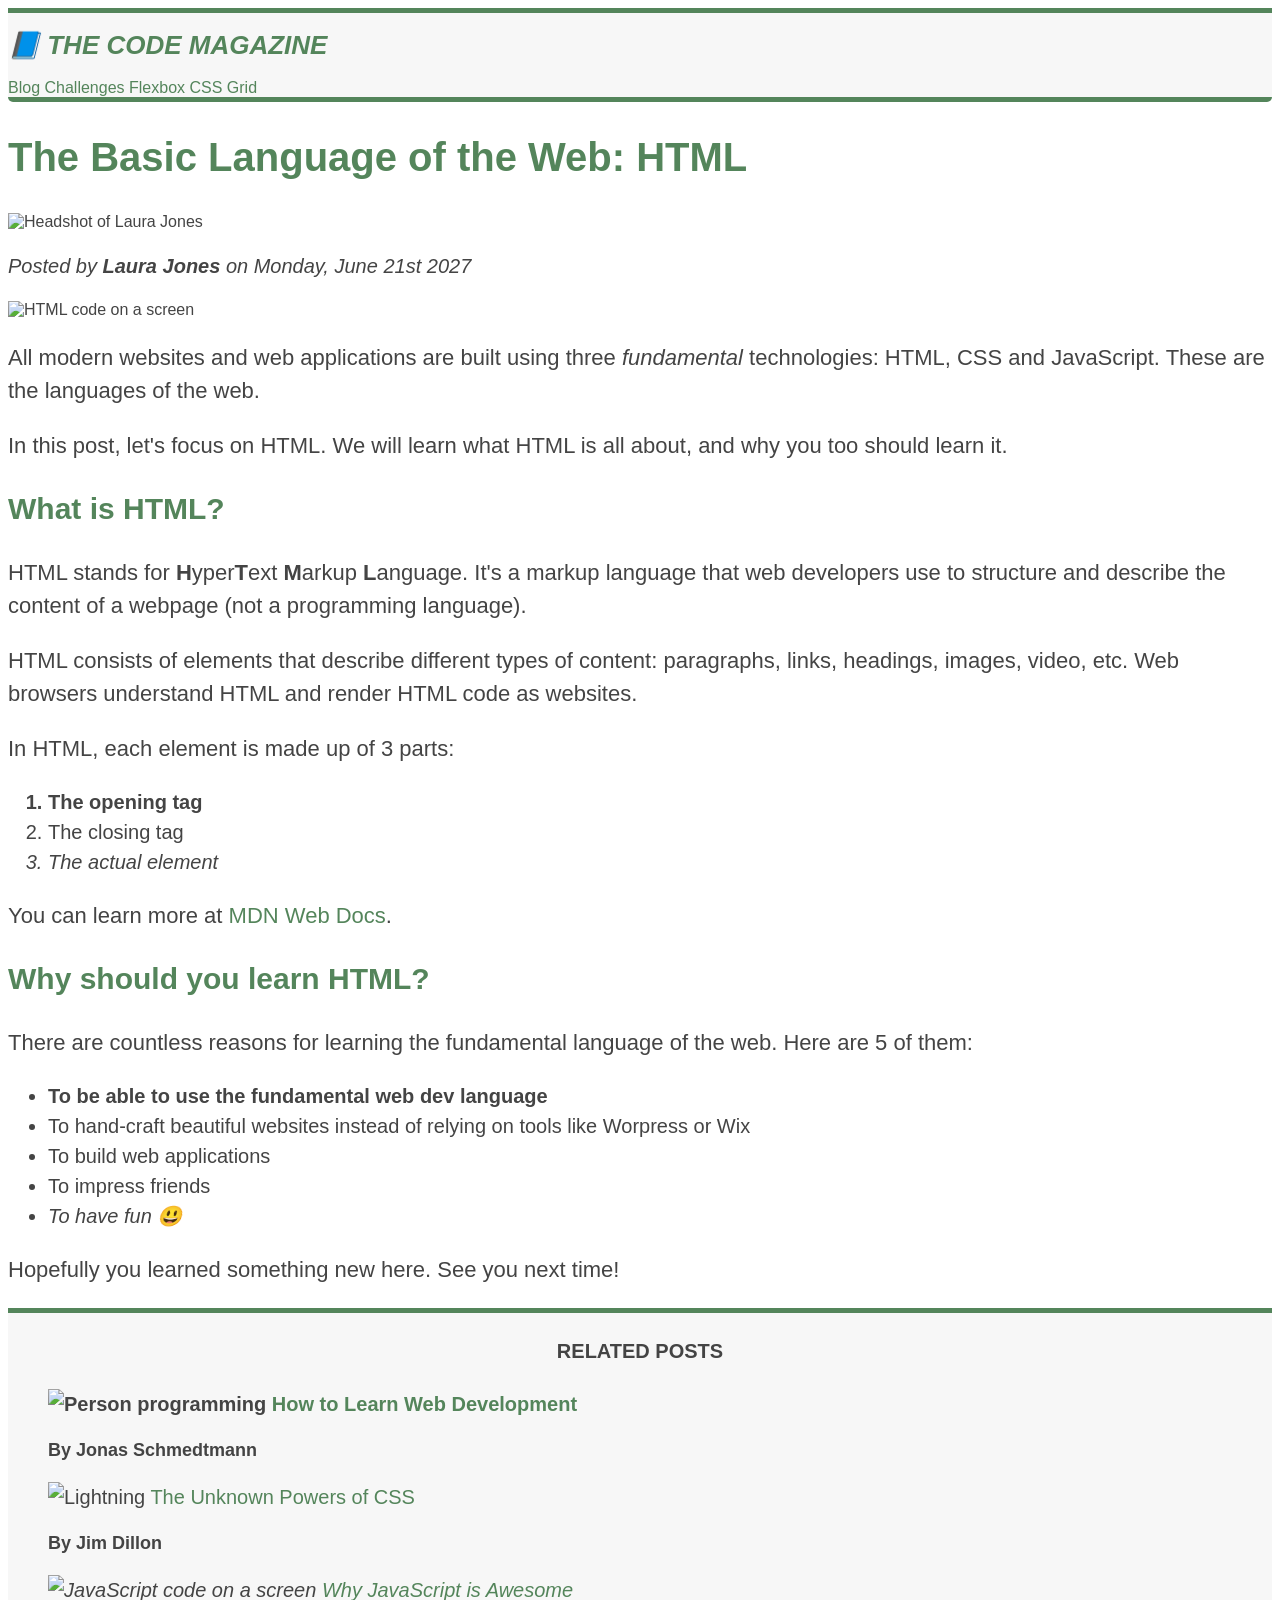
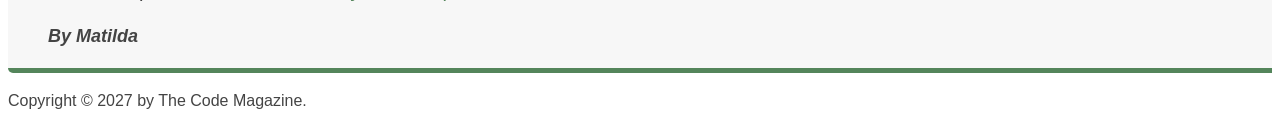
==== starter/03-CSS-Fundamentals/index.html @ 9d1209e0 "up to challenge 1 of css" ====
<!doctype html>
<html lang="en">
  <head>
    <meta charset="UTF-8" />
    <title>The Basic Language of the Web: HTML</title>
    <link rel="stylesheet" href="style.css" />
  </head>

  <body>
    <!--
    <h1>The Basic Language of the Web: HTML</h1>
    <h2>The Basic Language of the Web: HTML</h2>
    <h3>The Basic Language of the Web: HTML</h3>
    <h4>The Basic Language of the Web: HTML</h4>
    <h5>The Basic Language of the Web: HTML</h5>
    <h6>The Basic Language of the Web: HTML</h6>
    -->

    <header class="main-header">
      <h1>📘 The Code Magazine</h1>

      <nav>
        <a href="blog.html">Blog</a>
        <a href="#">Challenges</a>
        <a href="#">Flexbox</a>
        <a href="#">CSS Grid</a>
      </nav>
    </header>

    <article>
      <header>
        <h2>The Basic Language of the Web: HTML</h2>

        <img
          src="img/laura-jones.jpg"
          alt="Headshot of Laura Jones"
          height="50"
          width="50"
        />

        <p id="Author">Posted by <strong>Laura Jones</strong> on Monday, June 21st 2027</p>

        <img
          src="img/post-img.jpg"
          alt="HTML code on a screen"
          width="500"
          height="200"
        />
      </header>

      <p>
        All modern websites and web applications are built using three
        <em>fundamental</em>
        technologies: HTML, CSS and JavaScript. These are the languages of the
        web.
      </p>

      <p>
        In this post, let's focus on HTML. We will learn what HTML is all about,
        and why you too should learn it.
      </p>

      <h3>What is HTML?</h3>
      <p>
        HTML stands for <strong>H</strong>yper<strong>T</strong>ext
        <strong>M</strong>arkup <strong>L</strong>anguage. It's a markup
        language that web developers use to structure and describe the content
        of a webpage (not a programming language).
      </p>
      <p>
        HTML consists of elements that describe different types of content:
        paragraphs, links, headings, images, video, etc. Web browsers understand
        HTML and render HTML code as websites.
      </p>
      <p>In HTML, each element is made up of 3 parts:</p>

      <ol>
        <li class="first-element-list">The opening tag</li>
        <li>The closing tag</li>
        <li>The actual element</li>
      </ol>

      <p>
        You can learn more at
        <a
          href="https://developer.mozilla.org/en-US/docs/Web/HTML"
          target="_blank"
          >MDN Web Docs</a
        >.
      </p>

      <h3>Why should you learn HTML?</h3>

      <p>
        There are countless reasons for learning the fundamental language of the
        web. Here are 5 of them:
      </p>

      <ul>
        <li class="first-element-list">To be able to use the fundamental web dev language</li>
        <li>
          To hand-craft beautiful websites instead of relying on tools like
          Worpress or Wix
        </li>
        <li>To build web applications</li>
        <li>To impress friends</li>
        <li>To have fun 😃</li>
      </ul>

      <p>Hopefully you learned something new here. See you next time!</p>
    </article>

    <aside>
      <h4>Related posts</h4>

      <ul class="related-posts-list">
        <li>
          <img
            src="img/related-1.jpg"
            alt="Person programming"
            width="75"
            width="75"
          />
          <a href="#">How to Learn Web Development</a>
          <p class="related-author">By Jonas Schmedtmann</p>
        </li>
        <li>
          <img src="img/related-2.jpg" alt="Lightning" width="75" heigth="75" />
          <a href="#">The Unknown Powers of CSS</a>
          <p class="related-author">By Jim Dillon</p>
        </li>
        <li>
          <img
            src="img/related-3.jpg"
            alt="JavaScript code on a screen"
            width="75"
            height="75"
          />
          <a href="#">Why JavaScript is Awesome</a>
          <p class="related-author">By Matilda</p>
        </li>
      </ul>
    </aside>

    <footer><p id="Copyright">Copyright &copy; 2027 by The Code Magazine.</p></footer>
  </body>
</html>
---- starter/03-CSS-Fundamentals/style.css ----
body {
  font-family: Helvetica, Arial, sans-serif;
  color: #444;
}

h1,
h2,
h3 {
  color: #54855b;
}

h1 {
  font-size: 26px;
  text-transform: uppercase;
  font-style: italic;
}

h2 {
  font-size: 40px;
}

h3 {
  font-size: 30px;
}

h4 {
  font-size: 20px;
  text-transform: uppercase;
  text-align: center;
}

p {
  font-size: 22px;
  line-height: 1.5;
}

li {
  font-size: 20px;
  line-height: 1.5;
}

/*
footer p {
  font-size: 15px;
}
*/

/*
article header p {
  font-style: italic;
}
*/

#Copyright {
  font-size: 16px;
}

#Author {
  font-style: italic;
  font-size: 20px;
}

.related-author {
  font-size: 18px;
  font-weight: bold;
}

.related-posts-list {
  list-style: none;
}

.main-header {
  background-color: #f7f7f7;
  border-top: 5px solid #54855b;
  border-bottom: 5px solid #54855b;
  border-bottom-left-radius: 5px;
  border-bottom-right-radius: 5px;
}

aside {
  background-color: #f7f7f7;
  border-top: 5px solid #54855b;
  border-bottom: 5px solid #54855b;
  border-bottom-left-radius: 5px;
}

/*.first-element-list {
  font-weight: bold;
}*/

li:first-child {
  font-weight: bold;
}

li:last-child {
  font-style: italic;
}

li:nth-child(even) {
  /* color: red;*/
}

/*This don't work:*/
article p:first-child {
  color: red;
}

/*Styling hiperlinks*/
a:link {
  color: #54855b;
  text-decoration: none;
}

a:visited {
  color: #54855b;
}

a:hover {
  color: orangered;
  font-weight: bold;
  text-decoration: underline orangered;
}

a:active {
  background-color: black;
  font-style: italic;
}


/*LVHA*/
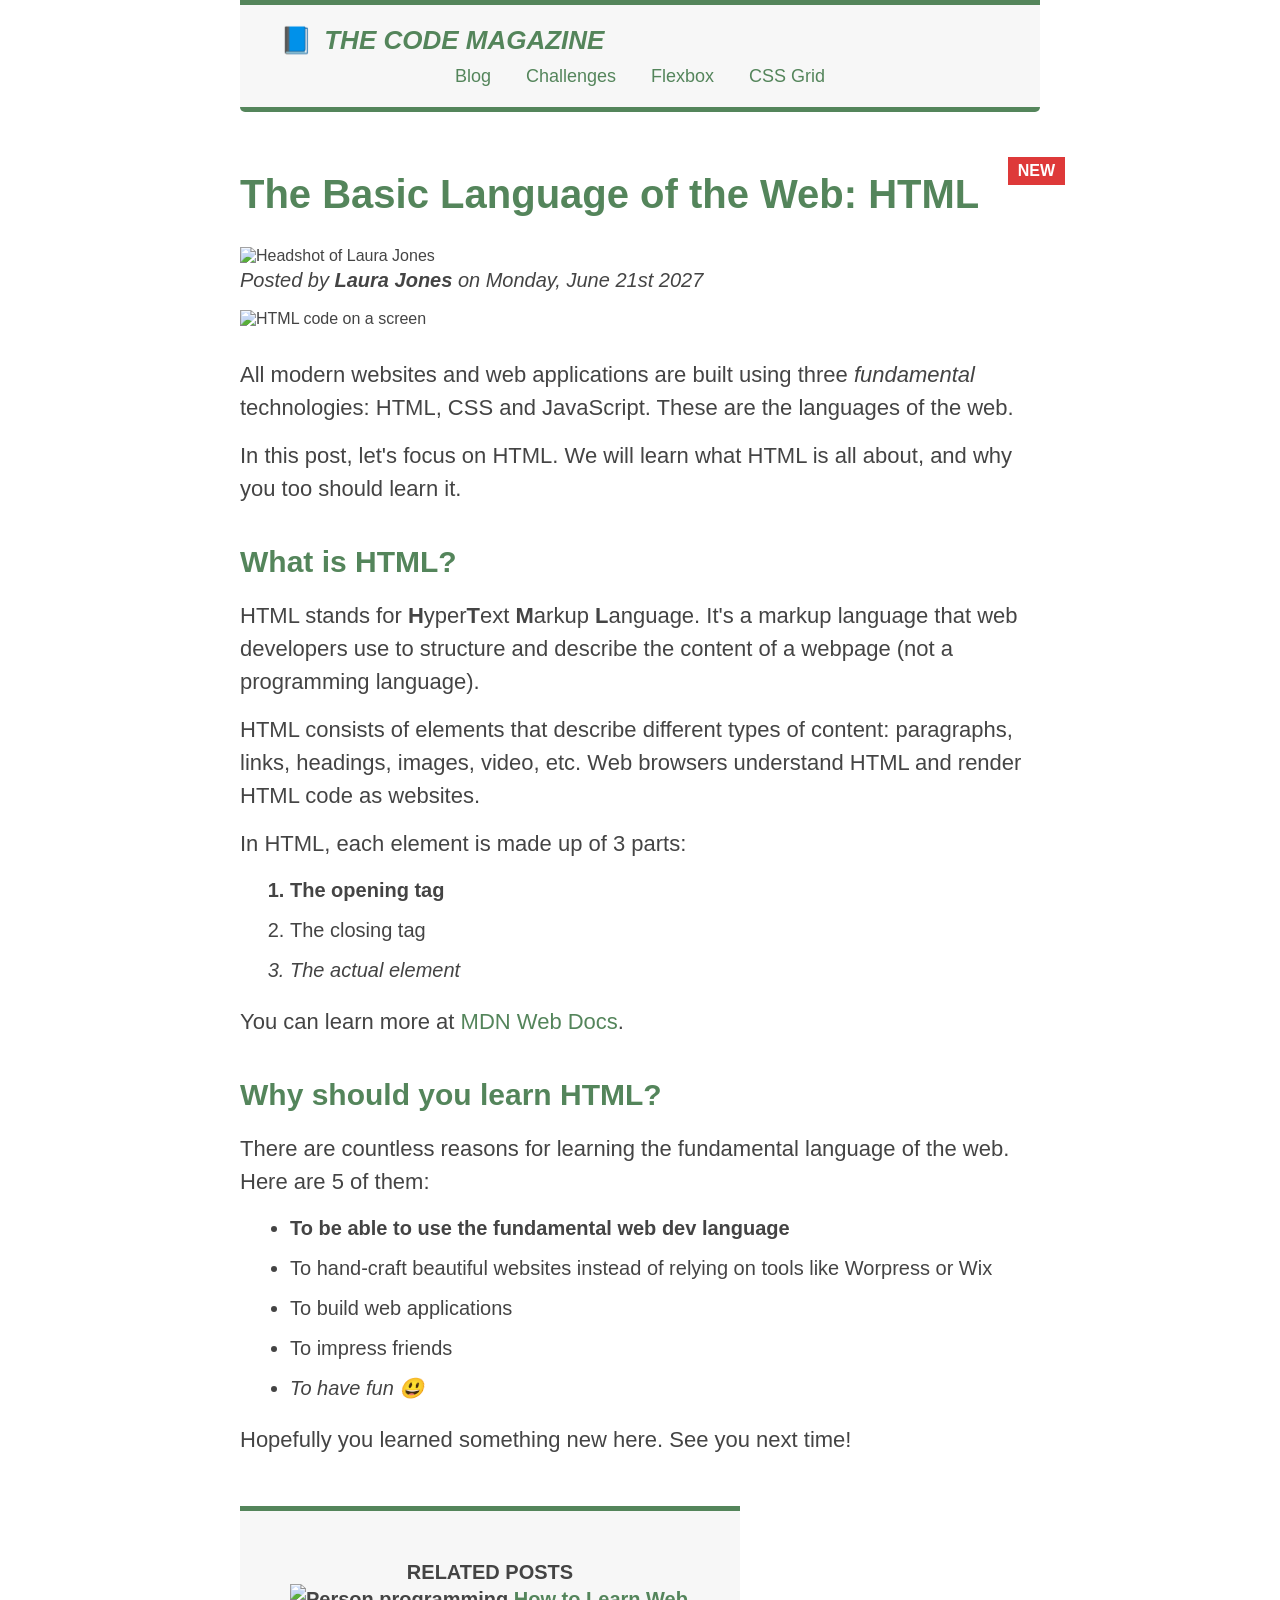
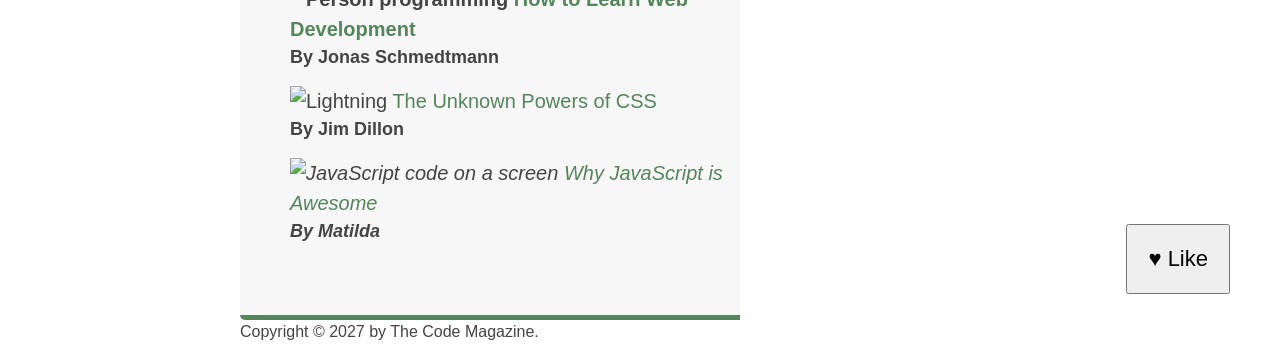
==== commit 24e5adef: "css module completed" ====
--- a/starter/03-CSS-Fundamentals/index.html
+++ b/starter/03-CSS-Fundamentals/index.html
@@ -16,132 +16,149 @@
     <h6>The Basic Language of the Web: HTML</h6>
     -->
 
-    <header class="main-header">
-      <h1>📘 The Code Magazine</h1>
+    <div class="container">
+      <header class="main-header">
+        <h1 class="main-title">📘 The Code Magazine</h1>
 
-      <nav>
-        <a href="blog.html">Blog</a>
-        <a href="#">Challenges</a>
-        <a href="#">Flexbox</a>
-        <a href="#">CSS Grid</a>
-      </nav>
-    </header>
-
-    <article>
-      <header>
-        <h2>The Basic Language of the Web: HTML</h2>
-
-        <img
-          src="img/laura-jones.jpg"
-          alt="Headshot of Laura Jones"
-          height="50"
-          width="50"
-        />
-
-        <p id="Author">Posted by <strong>Laura Jones</strong> on Monday, June 21st 2027</p>
-
-        <img
-          src="img/post-img.jpg"
-          alt="HTML code on a screen"
-          width="500"
-          height="200"
-        />
+        <nav>
+          <a href="blog.html">Blog</a>
+          <a href="#">Challenges</a>
+          <a href="#">Flexbox</a>
+          <a href="#">CSS Grid</a>
+        </nav>
       </header>
 
-      <p>
-        All modern websites and web applications are built using three
-        <em>fundamental</em>
-        technologies: HTML, CSS and JavaScript. These are the languages of the
-        web.
-      </p>
+      <article>
+        <header class="post-header">
+          <h2>The Basic Language of the Web: HTML</h2>
 
-      <p>
-        In this post, let's focus on HTML. We will learn what HTML is all about,
-        and why you too should learn it.
-      </p>
+          <img
+            src="img/laura-jones.jpg"
+            alt="Headshot of Laura Jones"
+            height="50"
+            width="50"
+          />
 
-      <h3>What is HTML?</h3>
-      <p>
-        HTML stands for <strong>H</strong>yper<strong>T</strong>ext
-        <strong>M</strong>arkup <strong>L</strong>anguage. It's a markup
-        language that web developers use to structure and describe the content
-        of a webpage (not a programming language).
-      </p>
-      <p>
-        HTML consists of elements that describe different types of content:
-        paragraphs, links, headings, images, video, etc. Web browsers understand
-        HTML and render HTML code as websites.
-      </p>
-      <p>In HTML, each element is made up of 3 parts:</p>
+          <p id="Author">
+            Posted by <strong>Laura Jones</strong> on Monday, June 21st 2027
+          </p>
 
-      <ol>
-        <li class="first-element-list">The opening tag</li>
-        <li>The closing tag</li>
-        <li>The actual element</li>
-      </ol>
+          <img
+            class="post-image"
+            src="img/post-img.jpg"
+            alt="HTML code on a screen"
+            width="500"
+            height="200"
+          />
 
-      <p>
-        You can learn more at
-        <a
-          href="https://developer.mozilla.org/en-US/docs/Web/HTML"
-          target="_blank"
-          >MDN Web Docs</a
-        >.
-      </p>
+          <button class="like-buttom">♥️ Like</button>
+        </header>
 
-      <h3>Why should you learn HTML?</h3>
+        <p>
+          All modern websites and web applications are built using three
+          <em>fundamental</em>
+          technologies: HTML, CSS and JavaScript. These are the languages of the
+          web.
+        </p>
 
-      <p>
-        There are countless reasons for learning the fundamental language of the
-        web. Here are 5 of them:
-      </p>
+        <p>
+          In this post, let's focus on HTML. We will learn what HTML is all
+          about, and why you too should learn it.
+        </p>
 
-      <ul>
-        <li class="first-element-list">To be able to use the fundamental web dev language</li>
-        <li>
-          To hand-craft beautiful websites instead of relying on tools like
-          Worpress or Wix
-        </li>
-        <li>To build web applications</li>
-        <li>To impress friends</li>
-        <li>To have fun 😃</li>
-      </ul>
+        <h3>What is HTML?</h3>
+        <p>
+          HTML stands for <strong>H</strong>yper<strong>T</strong>ext
+          <strong>M</strong>arkup <strong>L</strong>anguage. It's a markup
+          language that web developers use to structure and describe the content
+          of a webpage (not a programming language).
+        </p>
+        <p>
+          HTML consists of elements that describe different types of content:
+          paragraphs, links, headings, images, video, etc. Web browsers
+          understand HTML and render HTML code as websites.
+        </p>
+        <p>In HTML, each element is made up of 3 parts:</p>
 
-      <p>Hopefully you learned something new here. See you next time!</p>
-    </article>
+        <ol>
+          <li class="first-element-list">The opening tag</li>
+          <li>The closing tag</li>
+          <li>The actual element</li>
+        </ol>
 
-    <aside>
-      <h4>Related posts</h4>
+        <p>
+          You can learn more at
+          <a
+            href="https://developer.mozilla.org/en-US/docs/Web/HTML"
+            target="_blank"
+            >MDN Web Docs</a
+          >.
+        </p>
 
-      <ul class="related-posts-list">
-        <li>
-          <img
-            src="img/related-1.jpg"
-            alt="Person programming"
-            width="75"
-            width="75"
-          />
-          <a href="#">How to Learn Web Development</a>
-          <p class="related-author">By Jonas Schmedtmann</p>
-        </li>
-        <li>
-          <img src="img/related-2.jpg" alt="Lightning" width="75" heigth="75" />
-          <a href="#">The Unknown Powers of CSS</a>
-          <p class="related-author">By Jim Dillon</p>
-        </li>
-        <li>
-          <img
-            src="img/related-3.jpg"
-            alt="JavaScript code on a screen"
-            width="75"
-            height="75"
-          />
-          <a href="#">Why JavaScript is Awesome</a>
-          <p class="related-author">By Matilda</p>
-        </li>
-      </ul>
-    </aside>
+        <h3>Why should you learn HTML?</h3>
 
-    <footer><p id="Copyright">Copyright &copy; 2027 by The Code Magazine.</p></footer>
+        <p>
+          There are countless reasons for learning the fundamental language of
+          the web. Here are 5 of them:
+        </p>
+
+        <ul>
+          <li class="first-element-list">
+            To be able to use the fundamental web dev language
+          </li>
+          <li>
+            To hand-craft beautiful websites instead of relying on tools like
+            Worpress or Wix
+          </li>
+          <li>To build web applications</li>
+          <li>To impress friends</li>
+          <li>To have fun 😃</li>
+        </ul>
+
+        <p>Hopefully you learned something new here. See you next time!</p>
+      </article>
+
+      <aside>
+        <h4>Related posts</h4>
+
+        <ul class="related-posts-list">
+          <li>
+            <img
+              src="img/related-1.jpg"
+              alt="Person programming"
+              width="75"
+              width="75"
+            />
+            <a href="#">How to Learn Web Development</a>
+            <p class="related-author">By Jonas Schmedtmann</p>
+          </li>
+          <li>
+            <img
+              src="img/related-2.jpg"
+              alt="Lightning"
+              width="75"
+              heigth="75"
+            />
+            <a href="#">The Unknown Powers of CSS</a>
+            <p class="related-author">By Jim Dillon</p>
+          </li>
+          <li>
+            <img
+              src="img/related-3.jpg"
+              alt="JavaScript code on a screen"
+              width="75"
+              height="75"
+            />
+            <a href="#">Why JavaScript is Awesome</a>
+            <p class="related-author">By Matilda</p>
+          </li>
+        </ul>
+      </aside>
+
+      <footer>
+        <p id="Copyright">Copyright &copy; 2027 by The Code Magazine.</p>
+      </footer>
+    </div>
+    <!--container-->
   </body>
 </html>
--- a/starter/03-CSS-Fundamentals/style.css
+++ b/starter/03-CSS-Fundamentals/style.css
@@ -1,6 +1,32 @@
+* {
+  margin: 0;
+  padding: 0;
+}
+
 body {
   font-family: Helvetica, Arial, sans-serif;
   color: #444;
+  position: relative;
+}
+
+.container {
+  width: 800px;
+  margin: 0 auto;
+}
+
+nav {
+  font-size: 18px;
+  text-align: center;
+}
+
+nav a:link {
+  margin-right: 30px;
+  margin-top: 10px;
+  display: inline-block;
+}
+
+nav a:link:last-child {
+  margin-right: 0;
 }
 
 h1,
@@ -15,58 +41,28 @@
   font-style: italic;
 }
 
+h1::first-letter {
+  font-style: normal;
+  margin-right: 5px;
+}
+
 h2 {
   font-size: 40px;
-}
-
-h3 {
-  font-size: 30px;
-}
-
-h4 {
-  font-size: 20px;
-  text-transform: uppercase;
-  text-align: center;
-}
-
-p {
-  font-size: 22px;
-  line-height: 1.5;
-}
-
-li {
-  font-size: 20px;
-  line-height: 1.5;
-}
-
-/*
-footer p {
-  font-size: 15px;
-}
-*/
-
-/*
-article header p {
-  font-style: italic;
-}
-*/
-
-#Copyright {
+  margin-bottom: 30px;
+  position: relative;
+}
+
+h2::after {
+  content: "NEW";
+  color: white;
+  background-color: rgb(222, 57, 57);
+  font-weight: bold;
   font-size: 16px;
-}
-
-#Author {
-  font-style: italic;
-  font-size: 20px;
-}
-
-.related-author {
-  font-size: 18px;
-  font-weight: bold;
-}
-
-.related-posts-list {
-  list-style: none;
+  display: inline-block;
+  padding: 5px 10px;
+  position: absolute;
+  top: -15px;
+  right: -25px;
 }
 
 .main-header {
@@ -75,6 +71,113 @@
   border-bottom: 5px solid #54855b;
   border-bottom-left-radius: 5px;
   border-bottom-right-radius: 5px;
+  padding: 20px 40px;
+  margin-bottom: 60px;
+  /* height: 80px;*/
+}
+
+.post-header {
+  margin-bottom: 30px;
+}
+
+.post-image {
+  width: 100%;
+  height: auto;
+}
+
+p {
+  font-size: 22px;
+  line-height: 1.5;
+  margin-bottom: 15px;
+  /*   display: inline;*/
+}
+
+h3 {
+  font-size: 30px;
+  margin-bottom: 20px;
+  margin-top: 40px;
+}
+
+h3 + p::first-line {
+  /*  color: red; */
+}
+
+h4 {
+  font-size: 20px;
+  text-transform: uppercase;
+  text-align: center;
+}
+
+ul,
+ol {
+  margin-left: 50px;
+  margin-bottom: 20px;
+}
+
+li {
+  font-size: 20px;
+  line-height: 1.5;
+  margin-bottom: 10px;
+  /*  display: inline; */
+}
+
+li:first-child {
+  font-weight: bold;
+}
+
+li:last-child {
+  font-style: italic;
+  margin-bottom: 0;
+}
+
+li:nth-child(even) {
+  /* color: red;*/
+}
+
+/*This don't work:*/
+article p:first-child {
+  color: red;
+}
+
+/*LVHA*/
+
+/*Styling hiperlinks*/
+a:link {
+  color: #54855b;
+  text-decoration: none;
+}
+
+a:visited {
+  color: #54855b;
+}
+
+a:hover {
+  color: orangered;
+  font-weight: bold;
+  text-decoration: underline orangered;
+}
+
+a:active {
+  background-color: black;
+  font-style: italic;
+}
+
+#Copyright {
+  font-size: 16px;
+}
+
+#Author {
+  font-style: italic;
+  font-size: 20px;
+}
+
+.related-posts-list {
+  list-style: none;
+}
+
+.related-author {
+  font-size: 18px;
+  font-weight: bold;
 }
 
 aside {
@@ -82,50 +185,33 @@
   border-top: 5px solid #54855b;
   border-bottom: 5px solid #54855b;
   border-bottom-left-radius: 5px;
+  padding: 50px 0;
+  margin-top: 50px;
+  width: 500px;
+}
+
+.like-buttom {
+  font-size: 22px;
+  padding: 20px;
+  cursor: pointer;
+
+  position: absolute;
+  bottom: 50px;
+  right: 50px;
 }
 
 /*.first-element-list {
   font-weight: bold;
 }*/
 
-li:first-child {
-  font-weight: bold;
-}
-
-li:last-child {
-  font-style: italic;
-}
-
-li:nth-child(even) {
-  /* color: red;*/
-}
-
-/*This don't work:*/
-article p:first-child {
-  color: red;
-}
-
-/*Styling hiperlinks*/
-a:link {
-  color: #54855b;
-  text-decoration: none;
-}
-
-a:visited {
-  color: #54855b;
-}
-
-a:hover {
-  color: orangered;
-  font-weight: bold;
-  text-decoration: underline orangered;
-}
-
-a:active {
-  background-color: black;
-  font-style: italic;
-}
-
-
-/*LVHA*/
-
+/*
+footer p {
+  font-size: 15px;
+}
+*/
+
+/*
+article header p {
+  font-style: italic;
+}
+*/
